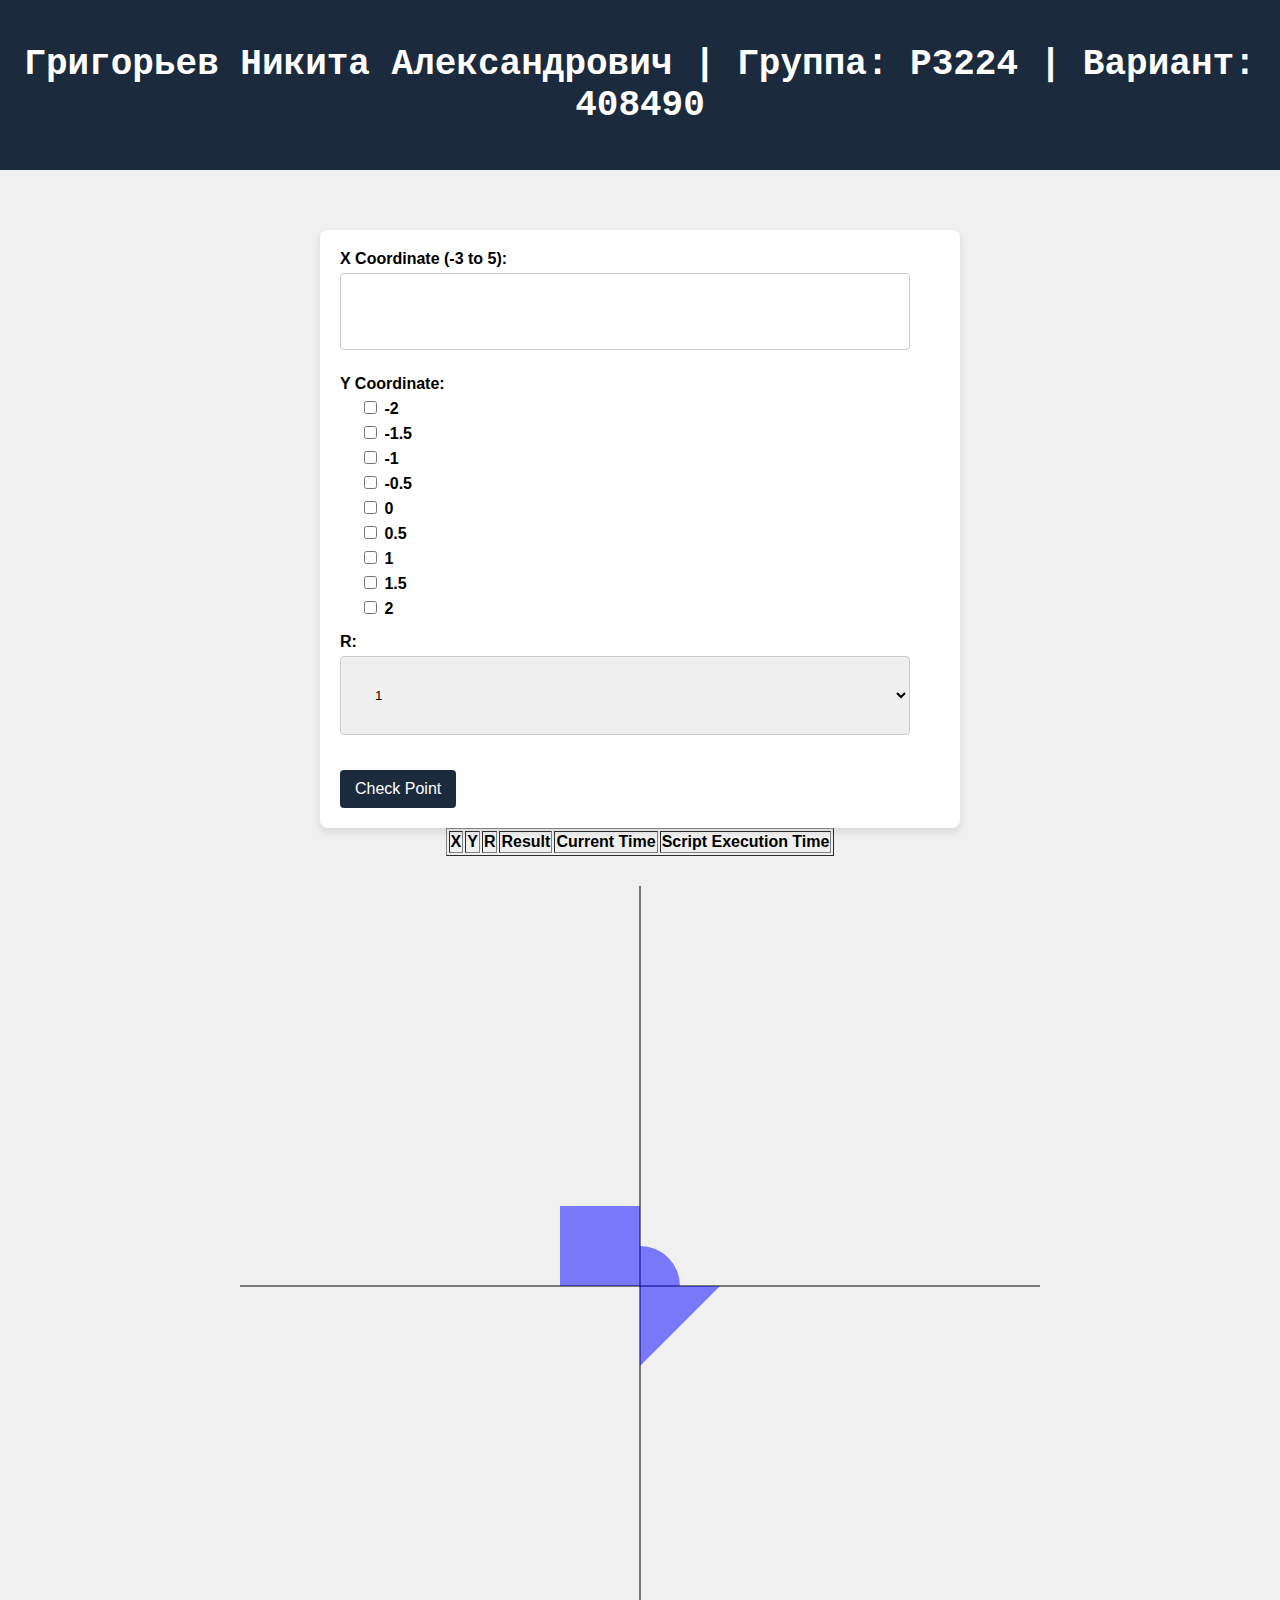
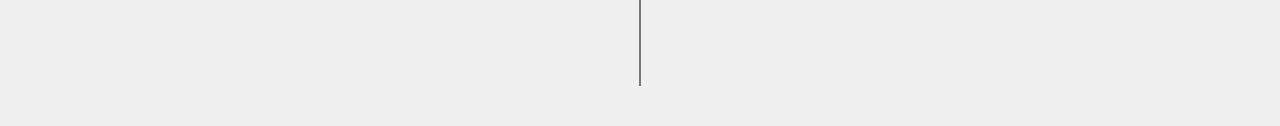
==== web/index.html @ a1a8d0bb "431231" ====
<!DOCTYPE html>
<html lang="en">
<head>
    <meta charset="UTF-8">
    <meta name="viewport" content="width=device-width, initial-scale=1.0">
    <title>LabWork</title>
    <link rel="stylesheet" href="styles.css">
</head>
<body>
    <header>
        <div id="student-info">
            <h1>Григорьев Никита Александрович | Группа: P3224 | Вариант: 408490</h1>
        </div>
    </header>
    
    <main>
        <form id="pointForm">
            <div class="input-group">
                <label for="x">X Coordinate (-3 to 5):</label>
                <input type="number" id="x" name="x" min="-3" max="5" step="0.1">
            </div>
            <div class="input-group">
                <label>Y Coordinate:</label>
                <div class="checkbox-group">
                    <label><input type="checkbox" name="y" value="-2"> -2</label>
                    <label><input type="checkbox" name="y" value="-1.5"> -1.5</label>
                    <label><input type="checkbox" name="y" value="-1"> -1</label>
                    <label><input type="checkbox" name="y" value="-0.5"> -0.5</label>
                    <label><input type="checkbox" name="y" value="0"> 0</label>
                    <label><input type="checkbox" name="y" value="0.5"> 0.5</label>
                    <label><input type="checkbox" name="y" value="1"> 1</label>
                    <label><input type="checkbox" name="y" value="1.5"> 1.5</label>
                    <label><input type="checkbox" name="y" value="2"> 2</label>
                </div>
            </div>
            <div class="input-group">
                <label for="r">R:</label>
                <select id="r" name="r">
                    <option value="1">1</option>
                    <option value="2">2</option>
                    <option value="3">3</option>
                    <option value="4">4</option>
                    <option value="5">5</option>
                </select>
            </div>
            <button type="submit">Check Point</button>
        </form>

        <table id="resultTable" border="1">
            <thead>
                <tr>
                    <th>X</th>
                    <th>Y</th>
                    <th>R</th>
                    <th>Result</th>
                    <th>Current Time</th>
                    <th>Script Execution Time</th>
                </tr>
            </thead>
            <tbody id="resultBody">
            </tbody>
        </table>

        <canvas id="graphCanvas" width="800" height="800"></canvas>
    </main>
    
    <script src="script.js"></script>
</body>
</html>
---- web/styles.css ----
body {
    font-family: Arial, sans-serif;
    background-color: #f0f0f0;
    margin: 0;
    padding: 0;
    display: flex;
    flex-direction: column;
    align-items: center;
}


header {
    width: 100%;
    background-color: #1b2a3d;
    color: white;
    padding: 20px 0;
    text-align: center;
    font-family: monospace; 
    font-size: 24px;
}


#student-info {
    font-size: 18px; 
    color: white;
}


main {
    display: flex;
    flex-direction: column;
    align-items: center;
    padding: 20px;
    width: 100%;
    max-width: 600px;
    margin: 20px auto;
}

form {
    background-color: white;
    border-radius: 8px;
    padding: 20px;
    margin-top: 20px;
    box-shadow: 0 4px 8px rgba(0, 0, 0, 0.1);
    width: 100%;
}


.input-group {
    margin-bottom: 15px;
}

label {
    display: block;
    margin-bottom: 5px;
    font-weight: bold;
}

input[type="number"], select {
    width: 95%; 
    padding: 5%;
    margin-bottom: 10px;
    border: 1px solid #ccc;
    border-radius: 4px;
    box-sizing: border-box;
}


.checkbox-group label {
    display: block;
    margin: 5px 0;
    padding-left: 20px; 
    position: relative;
}


button {
    background-color: #1b2a3d;
    color: white;
    border: none;
    padding: 10px 15px;
    text-align: center;
    font-size: 16px;
    cursor: pointer;
    border-radius: 4px;
    transition: background-color 0.3s ease;
    margin-top: 10px;
}

button:hover {
    background-color: #324759;
}


input[type="checkbox"]:checked + label {
    color: #1b2a3d;
    font-weight: bold;
}

input[type="number"]:focus {
    border-color: #1b2a3d;
}

canvas {
    margin-top: 30px;
}

#result {
    width: 100%;
    padding: 10px;
    margin-top: 20px;
    border: 1px solid #ddd;
    border-radius: 8px;
    background-color: #ffffff;
    text-align: left;
}
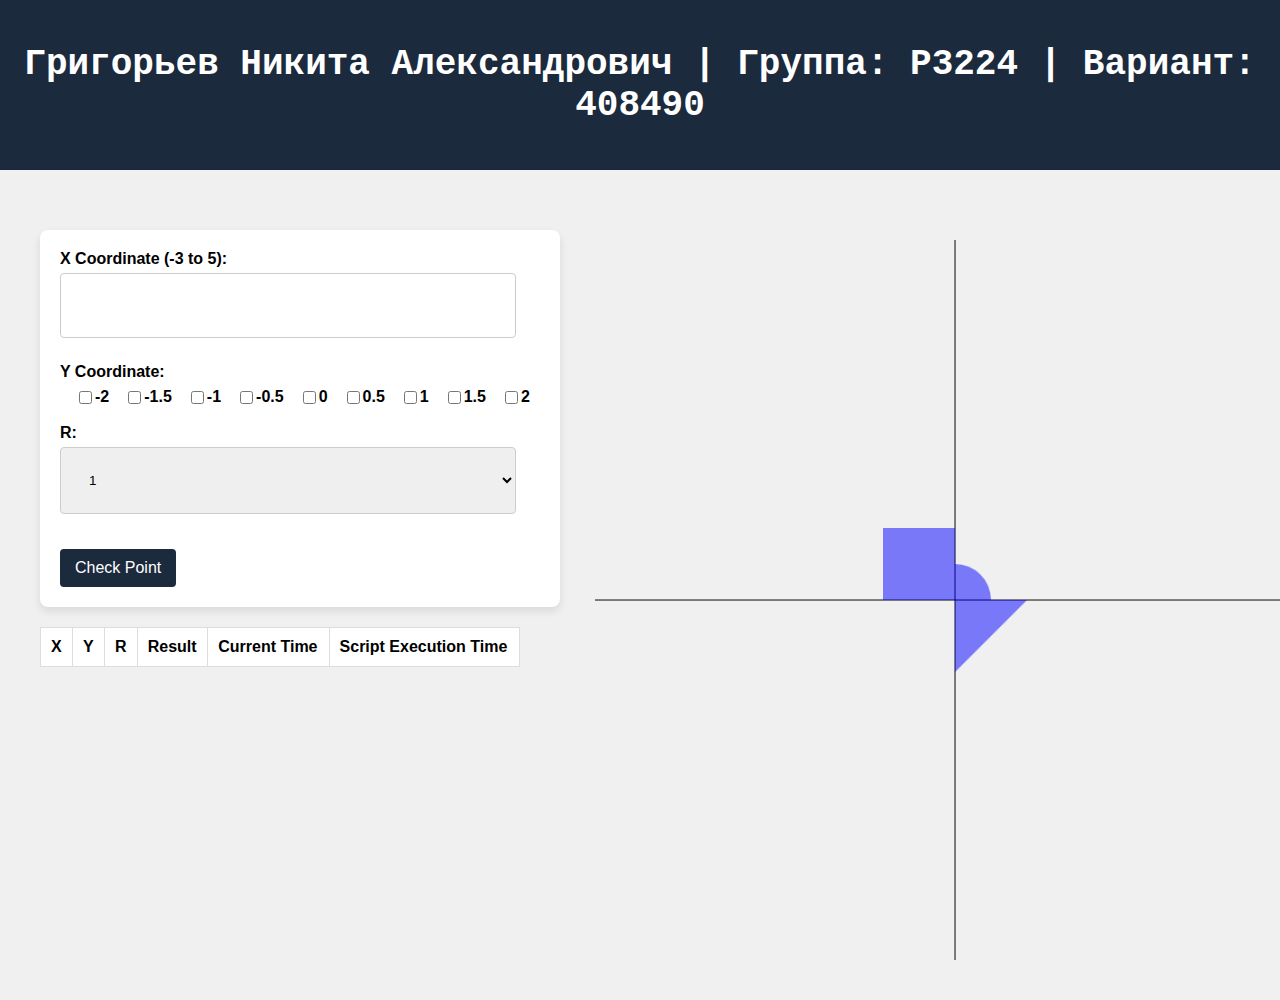
==== commit 69ebe047: "1st try of passing lab" ====
--- a/web/index.html
+++ b/web/index.html
@@ -14,54 +14,57 @@
     </header>
     
     <main>
-        <form id="pointForm">
-            <div class="input-group">
-                <label for="x">X Coordinate (-3 to 5):</label>
-                <input type="number" id="x" name="x" min="-3" max="5" step="0.1">
-            </div>
-            <div class="input-group">
-                <label>Y Coordinate:</label>
-                <div class="checkbox-group">
-                    <label><input type="checkbox" name="y" value="-2"> -2</label>
-                    <label><input type="checkbox" name="y" value="-1.5"> -1.5</label>
-                    <label><input type="checkbox" name="y" value="-1"> -1</label>
-                    <label><input type="checkbox" name="y" value="-0.5"> -0.5</label>
-                    <label><input type="checkbox" name="y" value="0"> 0</label>
-                    <label><input type="checkbox" name="y" value="0.5"> 0.5</label>
-                    <label><input type="checkbox" name="y" value="1"> 1</label>
-                    <label><input type="checkbox" name="y" value="1.5"> 1.5</label>
-                    <label><input type="checkbox" name="y" value="2"> 2</label>
+        <div id="left-panel">
+            <form id="pointForm">
+                <div class="input-group">
+                    <label for="x">X Coordinate (-3 to 5):</label>
+                    <input type="number" id="x" name="x" min="-3" max="5" step="0.1">
                 </div>
-            </div>
-            <div class="input-group">
-                <label for="r">R:</label>
-                <select id="r" name="r">
-                    <option value="1">1</option>
-                    <option value="2">2</option>
-                    <option value="3">3</option>
-                    <option value="4">4</option>
-                    <option value="5">5</option>
-                </select>
-            </div>
-            <button type="submit">Check Point</button>
-        </form>
+                <div class="input-group">
+                    <label>Y Coordinate:</label>
+                    <div class="checkbox-group">
+                        <label><input type="checkbox" name="y" value="-2"> -2</label>
+                        <label><input type="checkbox" name="y" value="-1.5"> -1.5</label>
+                        <label><input type="checkbox" name="y" value="-1"> -1</label>
+                        <label><input type="checkbox" name="y" value="-0.5"> -0.5</label>
+                        <label><input type="checkbox" name="y" value="0"> 0</label>
+                        <label><input type="checkbox" name="y" value="0.5"> 0.5</label>
+                        <label><input type="checkbox" name="y" value="1"> 1</label>
+                        <label><input type="checkbox" name="y" value="1.5"> 1.5</label>
+                        <label><input type="checkbox" name="y" value="2"> 2</label>
+                    </div>
+                </div>
+                <div class="input-group">
+                    <label for="r">R:</label>
+                    <select id="r" name="r">
+                        <option value="1">1</option>
+                        <option value="2">2</option>
+                        <option value="3">3</option>
+                        <option value="4">4</option>
+                        <option value="5">5</option>
+                    </select>
+                </div>
+                <button type="submit">Check Point</button>
+            </form>
 
-        <table id="resultTable" border="1">
-            <thead>
-                <tr>
-                    <th>X</th>
-                    <th>Y</th>
-                    <th>R</th>
-                    <th>Result</th>
-                    <th>Current Time</th>
-                    <th>Script Execution Time</th>
-                </tr>
-            </thead>
-            <tbody id="resultBody">
-            </tbody>
-        </table>
+            <table id="resultTable">
+                <thead>
+                    <tr>
+                        <th>X</th>
+                        <th>Y</th>
+                        <th>R</th>
+                        <th>Result</th>
+                        <th>Current Time</th>
+                        <th>Script Execution Time</th>
+                    </tr>
+                </thead>
+                <tbody id="resultBody">
+                </tbody>
+            </table>
+        </div>
 
-        <canvas id="graphCanvas" width="800" height="800"></canvas>
+        <div id="right-panel">
+            <canvas id="graphCanvas" width="800", height="800"></canvas>
     </main>
     
     <script src="script.js"></script>
--- a/web/styles.css
+++ b/web/styles.css
@@ -1,4 +1,3 @@
-
 body {
     font-family: Arial, sans-serif;
     background-color: #f0f0f0;
@@ -8,7 +7,6 @@
     flex-direction: column;
     align-items: center;
 }
-
 
 header {
     width: 100%;
@@ -20,21 +18,33 @@
     font-size: 24px;
 }
 
-
 #student-info {
     font-size: 18px; 
     color: white;
 }
 
-
 main {
     display: flex;
-    flex-direction: column;
-    align-items: center;
+    flex-direction: row;
+    justify-content: space-between;
     padding: 20px;
     width: 100%;
-    max-width: 600px;
+    max-width: 1200px;
     margin: 20px auto;
+}
+
+#left-panel {
+    display: flex;
+    flex-direction: column;
+    align-items: flex-start;
+    width: 40%;
+}
+
+#right-panel {
+    display: flex;
+    justify-content: center;
+    align-items: center;
+    width: 60%;
 }
 
 form {
@@ -45,7 +55,6 @@
     box-shadow: 0 4px 8px rgba(0, 0, 0, 0.1);
     width: 100%;
 }
-
 
 .input-group {
     margin-bottom: 15px;
@@ -66,11 +75,16 @@
     box-sizing: border-box;
 }
 
+.checkbox-group {
+    display: flex;
+    flex-direction: row;
+
+}
 
 .checkbox-group label {
-    display: block;
-    margin: 5px 0;
-    padding-left: 20px; 
+    display: flex;
+    margin: 2px 0;
+    padding-left: 15px; 
     position: relative;
 }
 
@@ -92,7 +106,6 @@
     background-color: #324759;
 }
 
-
 input[type="checkbox"]:checked + label {
     color: #1b2a3d;
     font-weight: bold;
@@ -104,6 +117,22 @@
 
 canvas {
     margin-top: 30px;
+    margin-left: 150px;
+    max-width: 100%;
+    height: auto;
+}
+
+#resultTable {
+    width: 100%;
+    margin-top: 20px;
+    border-collapse: collapse;
+    background-color: #ffffff;
+    text-align: left;
+}
+
+#resultTable th, #resultTable td {
+    padding: 10px;
+    border: 1px solid #ddd;
 }
 
 #result {
